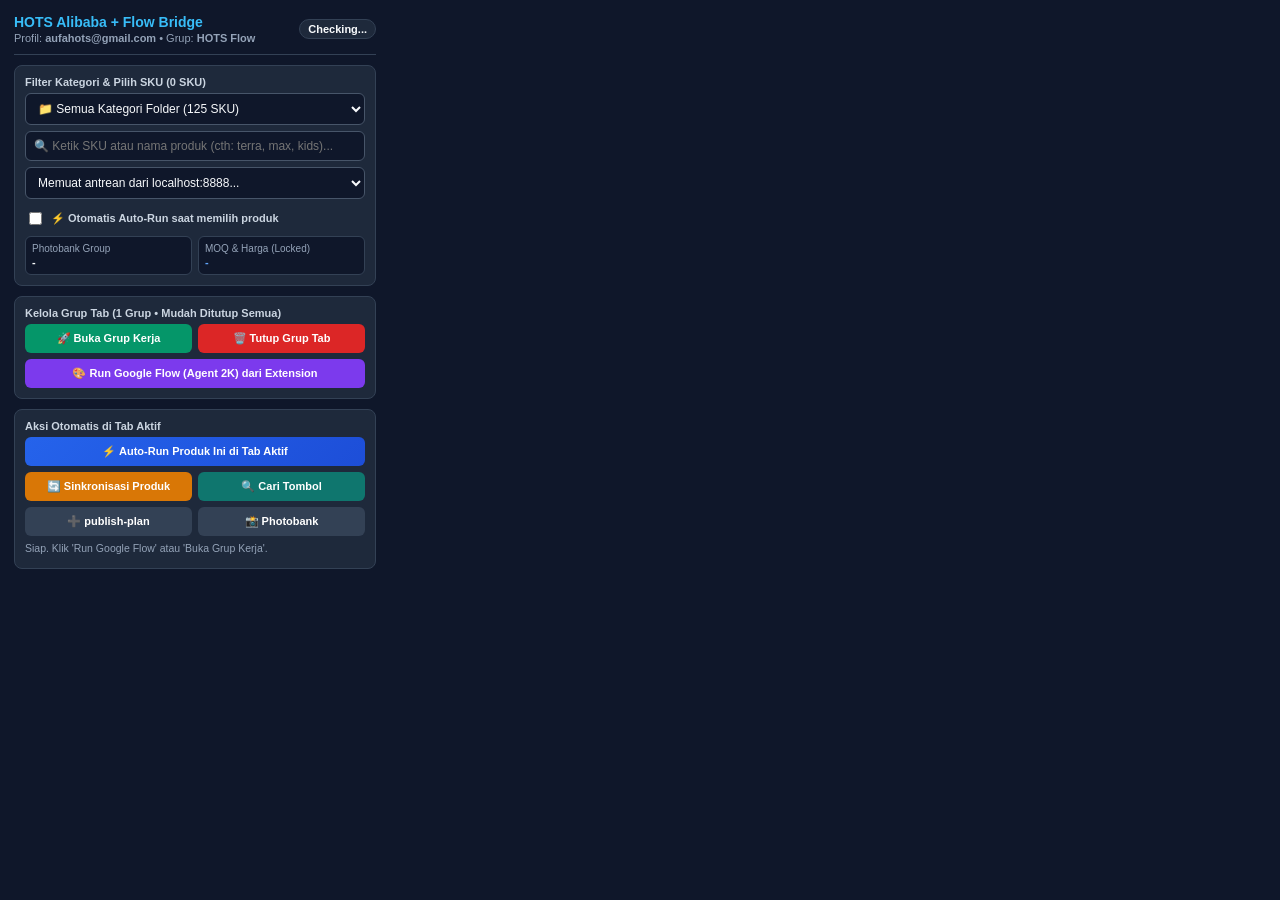
==== Chrome_Extension/popup.html @ 043de2de "feat(extension-flow-db): Chrome Extension HOTS Bridge, Flow Auto-Download ke Output/Flow_Generated, " ====
<!DOCTYPE html>
<html lang="id">
<head>
  <meta charset="UTF-8" />
  <title>HOTS Alibaba & Flow Bridge</title>
  <style>
    * { box-sizing: border-box; font-family: -apple-system, BlinkMacSystemFont, "Segoe UI", Roboto, sans-serif; }
    body { width: 390px; margin: 0; padding: 14px; background: #0f172a; color: #f8fafc; }
    .hdr { display: flex; justify-content: space-between; align-items: center; border-bottom: 1px solid #334155; padding-bottom: 10px; margin-bottom: 10px; }
    .title { font-size: 14px; font-weight: 800; color: #38bdf8; }
    .sub { font-size: 11px; color: #94a3b8; margin-top: 2px; }
    .badge { font-size: 11px; font-weight: 700; padding: 3px 8px; border-radius: 999px; background: #1e293b; border: 1px solid #334155; }
    .badge.ok { color: #34d399; border-color: #059669; background: rgba(5, 150, 105, 0.15); }
    .badge.err { color: #f87171; border-color: #dc2626; background: rgba(220, 38, 38, 0.15); }
    .card { background: #1e293b; border: 1px solid #334155; border-radius: 8px; padding: 10px; margin-bottom: 10px; }
    label { display: block; font-size: 11px; font-weight: 700; color: #cbd5e1; margin-bottom: 5px; }
    input[type="text"], select { width: 100%; padding: 7px 8px; border-radius: 6px; border: 1px solid #475569; background: #0f172a; color: #f8fafc; font-size: 12px; margin-bottom: 6px; }
    .chk-row { display: flex; align-items: center; gap: 6px; margin-top: 4px; font-size: 11px; color: #cbd5e1; cursor: pointer; }
    .meta-grid { display: grid; grid-template-columns: 1fr 1fr; gap: 6px; margin-top: 8px; font-size: 11px; }
    .meta-box { background: #0f172a; border: 1px solid #334155; border-radius: 6px; padding: 6px; }
    .meta-lbl { color: #94a3b8; font-size: 10px; }
    .meta-val { color: #f8fafc; font-weight: 700; margin-top: 2px; }
    .lock-val { color: #60a5fa; }
    .btn-grid { display: grid; grid-template-columns: 1fr 1fr; gap: 6px; }
    button { cursor: pointer; border: none; border-radius: 6px; padding: 8px 10px; font-size: 11px; font-weight: 700; color: #fff; background: #2563eb; transition: opacity 0.15s; }
    button:hover { opacity: 0.9; }
    button.full { grid-column: span 2; background: linear-gradient(135deg, #2563eb, #1d4ed8); }
    button.flow { background: #7c3aed; }
    button.pb { background: #059669; }
    button.list { background: #d97706; }
    button.danger { background: #dc2626; }
    button.scan { background: #0f766e; }
    button.sec { background: #334155; }
    #popupLog { font-size: 10.5px; color: #94a3b8; margin-top: 6px; min-height: 16px; }
  </style>
</head>
<body>
  <div class="hdr">
    <div>
      <div class="title">HOTS Alibaba + Flow Bridge</div>
      <div class="sub">Profil: <strong>aufahots@gmail.com</strong> • Grup: <strong>HOTS Flow</strong></div>
    </div>
    <span id="connBadge" class="badge">Checking...</span>
  </div>

  <div class="card">
    <label for="catSelect">Filter Kategori & Pilih SKU (<span id="matchCount">0</span> SKU)</label>
    <select id="catSelect">
      <option value="">📁 Semua Kategori Folder (125 SKU)</option>
    </select>
    <input type="text" id="skuSearch" placeholder="🔍 Ketik SKU atau nama produk (cth: terra, max, kids)..." />
    <select id="skuSelect">
      <option value="MST-001">Memuat antrean dari localhost:8888...</option>
    </select>
    <label class="chk-row">
      <input type="checkbox" id="chkAutoRun" />
      <span>⚡ Otomatis Auto-Run saat memilih produk</span>
    </label>
    <div class="meta-grid">
      <div class="meta-box">
        <div class="meta-lbl">Photobank Group</div>
        <div id="valGroup" class="meta-val">-</div>
      </div>
      <div class="meta-box">
        <div class="meta-lbl">MOQ & Harga (Locked)</div>
        <div id="valPrice" class="meta-val lock-val">-</div>
      </div>
    </div>
  </div>

  <div class="card">
    <label>Kelola Grup Tab (1 Grup • Mudah Ditutup Semua)</label>
    <div class="btn-grid">
      <button id="btnOpenGroup" class="pb">🚀 Buka Grup Kerja</button>
      <button id="btnCloseGroup" class="danger">🗑️ Tutup Grup Tab</button>
      <button id="btnRunFlowDirect" class="full flow">🎨 Run Google Flow (Agent 2K) dari Extension</button>
    </div>
  </div>

  <div class="card">
    <label>Aksi Otomatis di Tab Aktif</label>
    <div class="btn-grid">
      <button id="btnRunActiveTab" class="full">⚡ Auto-Run Produk Ini di Tab Aktif</button>
      <button id="btnSyncList" class="list">🔄 Sinkronisasi Produk</button>
      <button id="btnScanButtons" class="scan">🔍 Cari Tombol</button>
      <button class="sec" data-target="publish">➕ publish-plan</button>
      <button class="sec" data-target="photobank">📸 Photobank</button>
    </div>
    <div id="popupLog">Siap. Klik 'Run Google Flow' atau 'Buka Grup Kerja'.</div>
  </div>

  <script src="popup.js"></script>
</body>
</html>
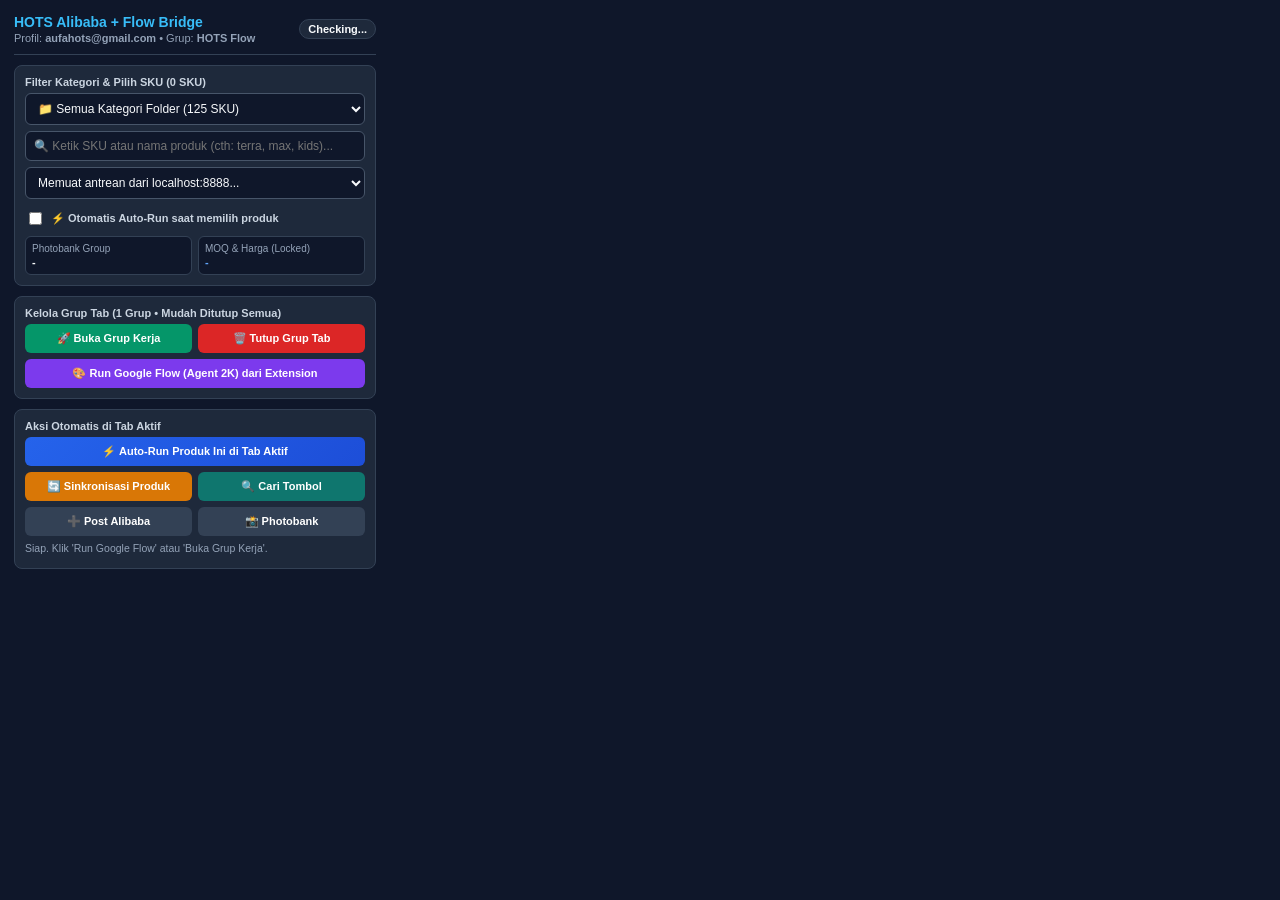
==== commit 669d889d: "feat(alibaba-attributes): enrich extension_bridge attributes & add dropdown auto-select on post.alib" ====
--- a/Chrome_Extension/popup.html
+++ b/Chrome_Extension/popup.html
@@ -83,7 +83,7 @@
       <button id="btnRunActiveTab" class="full">⚡ Auto-Run Produk Ini di Tab Aktif</button>
       <button id="btnSyncList" class="list">🔄 Sinkronisasi Produk</button>
       <button id="btnScanButtons" class="scan">🔍 Cari Tombol</button>
-      <button class="sec" data-target="publish">➕ publish-plan</button>
+      <button class="sec" data-target="publish">➕ Post Alibaba</button>
       <button class="sec" data-target="photobank">📸 Photobank</button>
     </div>
     <div id="popupLog">Siap. Klik 'Run Google Flow' atau 'Buka Grup Kerja'.</div>
